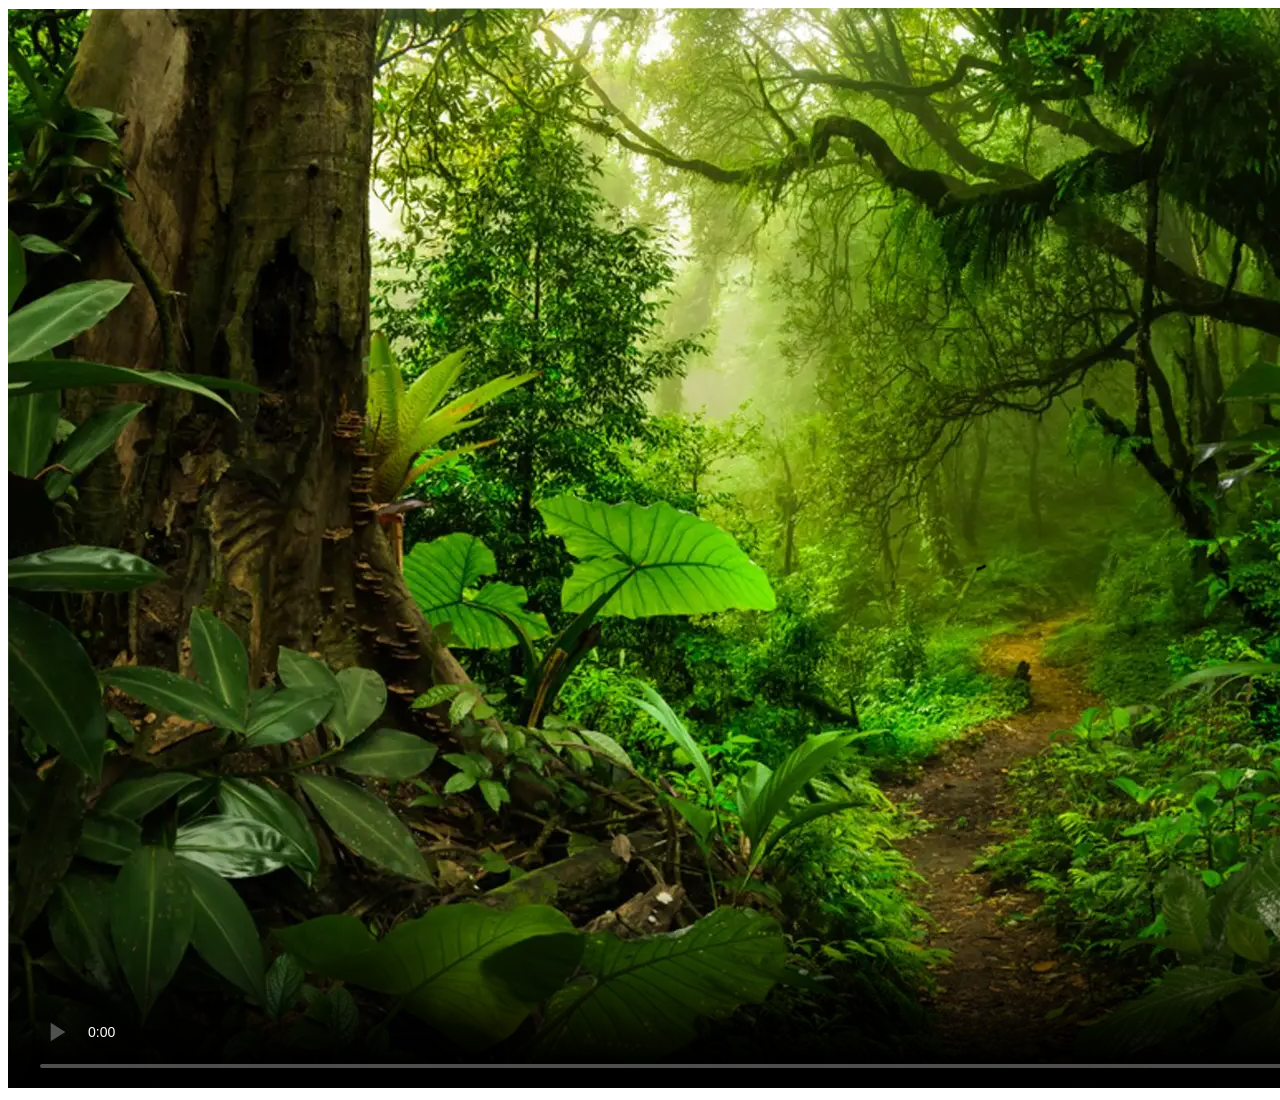
==== Pages/Video.html @ 9a353769 "Move site to root" ====
<!DOCTYPE html>
<html lang="en">
<head>
	<meta charset="UTF-8">
	<meta name="viewport" content="width=device-width, initial-scale=1.0">
</head>
<body>
	<div class="inner-container">
		<video id="Video" controls autoplay muted poster="../image/Bg1.webp" playsinline>
			<source src="../image/Mimosa_Pudica.MOV" type="video/mp4">
			<source src="../image/Mimosa_Pudica.MOV" type="video/quicktime">
			Your browser does not support the video tag.
		</video>
	</div>
</body>
</html>
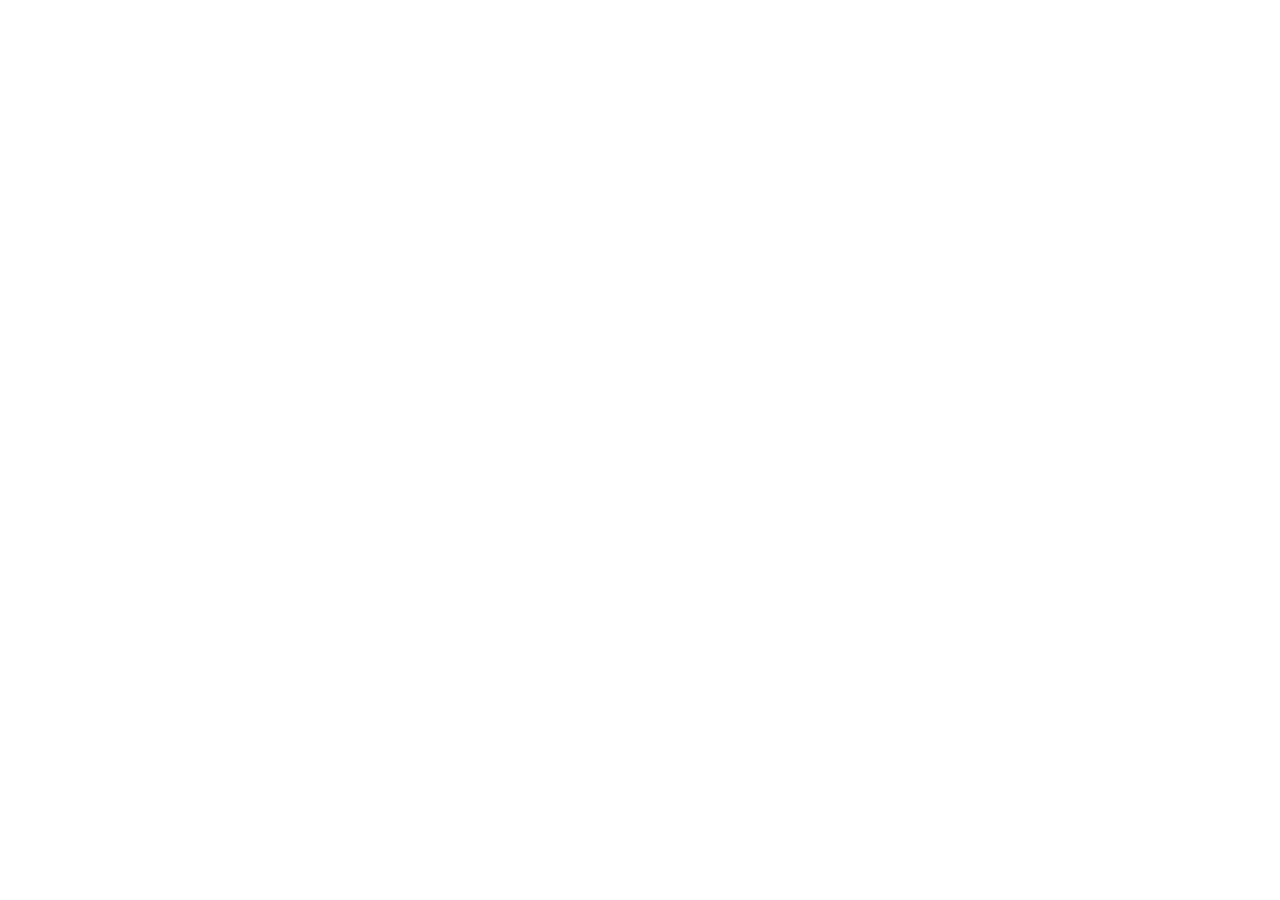
==== commit 77ac8ae4: "Fix video link" ====
--- a/Pages/Video.html
+++ b/Pages/Video.html
@@ -1,16 +1,21 @@
 <!DOCTYPE html>
 <html lang="en">
+
 <head>
-	<meta charset="UTF-8">
-	<meta name="viewport" content="width=device-width, initial-scale=1.0">
+  <meta charset="UTF-8">
+  <meta name="viewport" content="width=device-width, initial-scale=1.0">
 </head>
+
 <body>
-	<div class="inner-container">
-		<video id="Video" controls autoplay muted poster="../image/Bg1.webp" playsinline>
-			<source src="../image/Mimosa_Pudica.MOV" type="video/mp4">
-			<source src="../image/Mimosa_Pudica.MOV" type="video/quicktime">
-			Your browser does not support the video tag.
-		</video>
-	</div>
+  <div class="inner-container">
+    <iframe
+      width="100%"
+      height="500"
+      src="https://www.youtube.com/embed/nPf3FbR6eQE?autoplay=1&mute=1"
+      title="Mimosa pudica"
+      frameborder="0" allow="autoplay; encrypted-media" allowfullscreen>
+    </iframe>
+  </div>
 </body>
-</html>
+
+</html>
